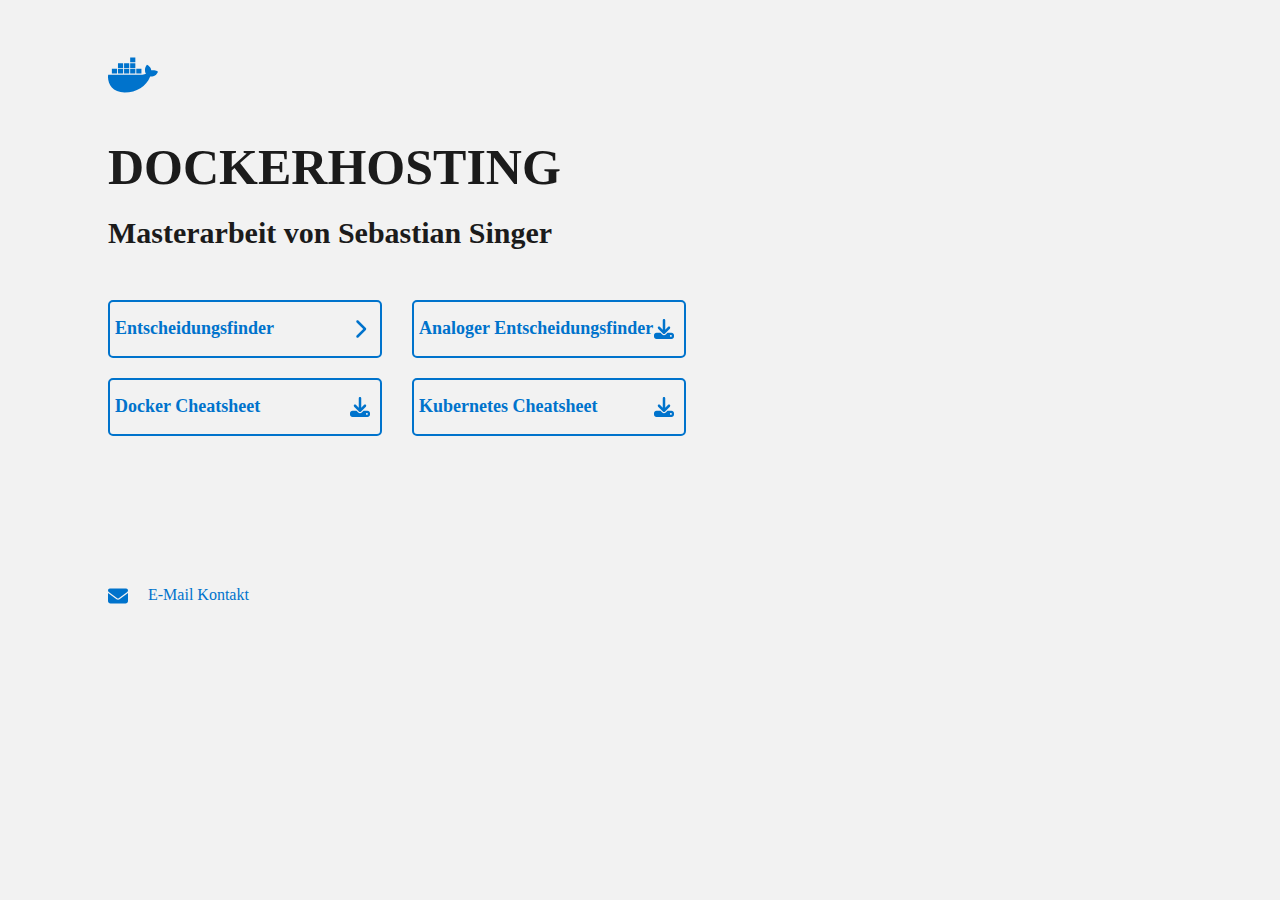
==== index.html @ 9bc9fff1 "Update index.html" ====
<!DOCTYPE html>
<head>
    <link rel="stylesheet" href="CSS/main.css">
    <link rel="stylesheet" href="CSS/home.css">
</head>
<body>
    <section class="main-content">
        <img src="Assets/docker-logo.svg" class="docker-logo">
        <div class="titletext">
            <h1 class="title">Dockerhosting</h1>
            <h2 class="subtitle">Masterarbeit von Sebastian Singer</h2>
        </div>
        <div class="button-collection"> 
            <a href ="masterarbeit/html/decisionfinder.html" class="button-main button-home">Entscheidungsfinder <img src="Assets/chevron-right-solid.svg" class="button-icon"></a> 
            <a href ="html/decisionfinder-analogue.html" class="button-main button-home">Analoger Entscheidungsfinder  <img src="Assets/download-solid.svg" class="button-icon"></a>
            <a href ="html/docker-cheatsheet.html" class="button-main button-home">Docker Cheatsheet  <img src="Assets/download-solid.svg" class="button-icon"></a>
            <a href ="html/kubernetes-cheatsheet.html" class="button-main button-home">Kubernetes Cheatsheet  <img src="Assets/download-solid.svg" class="button-icon"></a> 
        </div>
        <div class="mailcontact">
            <a href="https://www.ecosia.org/" class="mail"> <img src="Assets/envelope-solid.svg" class="mail-logo">E-Mail Kontakt</a>
        </div>
        
    </section>
    
</body>
---- CSS/main.css ----
* {
    font-family: 'Poppins';
}
.button-collection{
    width: auto;
    height: auto;
    max-width: 600px;
    display: flex;
    gap: 20px 30px;
    flex-wrap: wrap;
    justify-content: flex-start;
}
.button-main{
    border: solid;
    border-width: 2px;
    border-color: #0073cc;
    border-radius: 5px;
    color: #0073cc;
    width: 260px;
    height: 44px;
    display: flex;
    padding-left: 6px;
    transition: all 0.3s ease-in-out;
    align-items: center;
    text-decoration: none;
    font-weight: 600;
    font-size: 18px;
    /* todo add after pfeil */
}
.button-main:hover {
    transform: scale(1.05);
    transition: all 0.3s ease-in-out; 
}
h1{
    color: #1b1b1b;
}

body{
    background-color: #f2f2f2;
}

/* poppins-regular - latin */
@font-face {
    font-family: 'Poppins';
    font-style: normal;
    font-weight: 400;
    src: url('../fonts/poppins-v20-latin-regular.eot'); /* IE9 Compat Modes */
    src: local(''),
         url('../fonts/poppins-v20-latin-regular.eot?#iefix') format('embedded-opentype'), /* IE6-IE8 */
         url('../fonts/poppins-v20-latin-regular.woff2') format('woff2'), /* Super Modern Browsers */
         url('../fonts/poppins-v20-latin-regular.woff') format('woff'), /* Modern Browsers */
         url('../fonts/poppins-v20-latin-regular.ttf') format('truetype'), /* Safari, Android, iOS */
         url('../fonts/poppins-v20-latin-regular.svg#Poppins') format('svg'); /* Legacy iOS */
  }
---- CSS/home.css ----
.title{
    text-transform: uppercase;
    font-size: 50px;
    margin-bottom: 0;
    word-break: break-all;
}
.titletext{
    color: #1b1b1b;
    margin-bottom: 50px;
}
.subtitle{
    margin-top: 20px;
    font-size: 30px;
}
.main-content{
    margin-left: 100px;
    margin-top:50px;
}
.mail{
    color: #0073cc;
    text-decoration: none;
    display:flex;
    align-self: center;
}
.mail:hover{
    text-decoration: underline;
}
.mailcontact{
    display: flex;
    flex-direction: row;
    position: absolute;
    align-items: center;
    margin-top: 150px;
}
.mail-logo{
    width: 20px;
    height: 20px;
    padding-right: 20px;
    display:flex;
    align-self: center;
}
.docker-logo{
    width: 50px;
    height: 50px;
}
.button-home{
    position: relative;
    padding: 5px;
}
.button-icon{
    position: absolute;
    width: 20px;
    height: 20px;
    right: 10px;
}
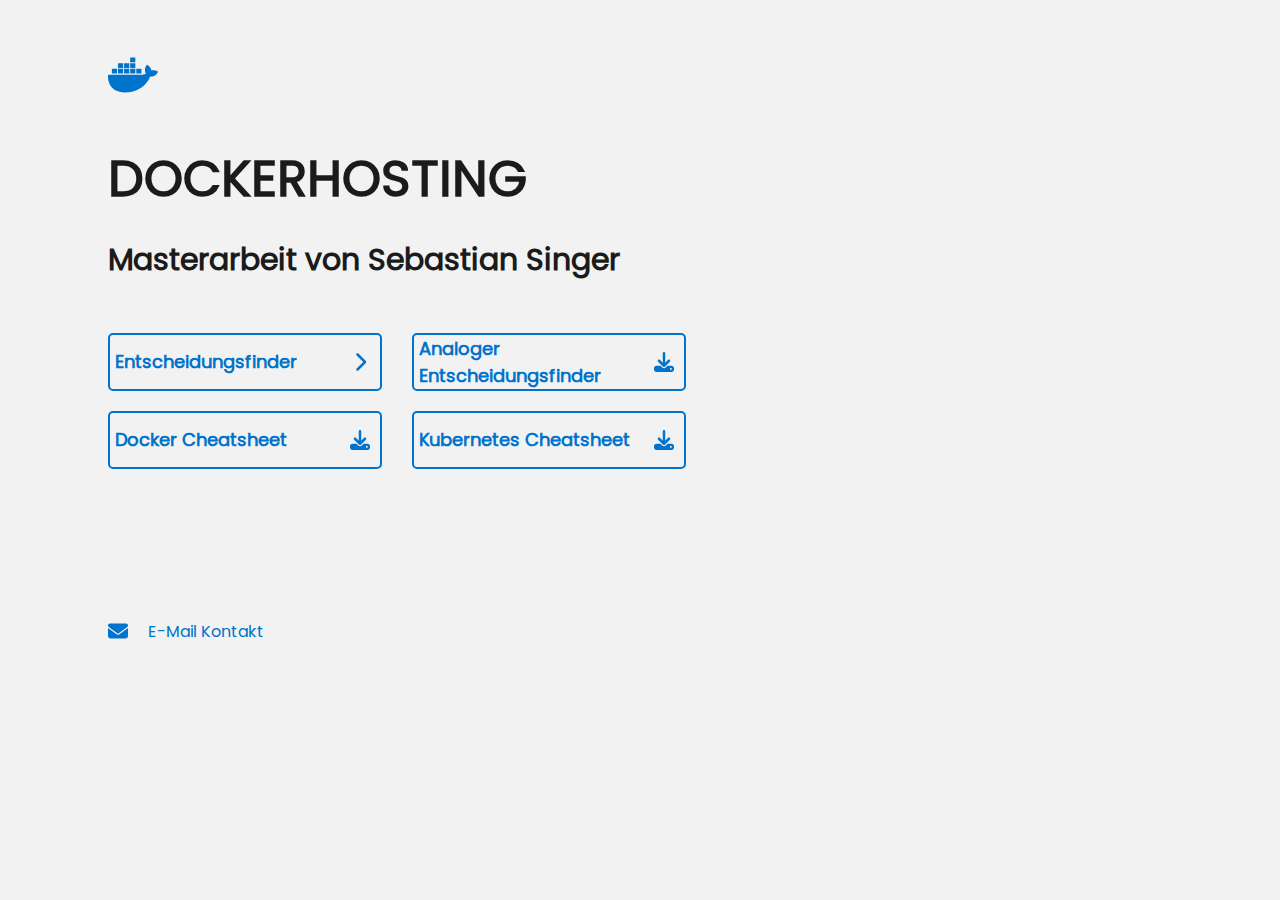
==== commit dff89b39: "added favicons" ====
--- a/index.html
+++ b/index.html
@@ -1,5 +1,8 @@
 <!DOCTYPE html>
 <head>
+ 
+    <title>Docker Entscheidungshelfer</title>
+    <link rel="icon" type="image/x-icon" href="Assets/icons8-docker-windows-11-color-32.png">
     <link rel="stylesheet" href="CSS/main.css">
     <link rel="stylesheet" href="CSS/home.css">
 </head>
@@ -11,10 +14,10 @@
             <h2 class="subtitle">Masterarbeit von Sebastian Singer</h2>
         </div>
         <div class="button-collection"> 
-            <a href ="masterarbeit/html/decisionfinder.html" class="button-main button-home">Entscheidungsfinder <img src="Assets/chevron-right-solid.svg" class="button-icon"></a> 
-            <a href ="html/decisionfinder-analogue.html" class="button-main button-home">Analoger Entscheidungsfinder  <img src="Assets/download-solid.svg" class="button-icon"></a>
-            <a href ="html/docker-cheatsheet.html" class="button-main button-home">Docker Cheatsheet  <img src="Assets/download-solid.svg" class="button-icon"></a>
-            <a href ="html/kubernetes-cheatsheet.html" class="button-main button-home">Kubernetes Cheatsheet  <img src="Assets/download-solid.svg" class="button-icon"></a> 
+            <a href ="Html/decisionfinder.html" class="button-main button-home">Entscheidungsfinder <img src="Assets/chevron-right-solid.svg" class="button-icon"></a> 
+            <a href ="Html/decisionfinder-analogue.html" class="button-main button-home">Analoger Entscheidungsfinder  <img src="Assets/download-solid.svg" class="button-icon"></a>
+            <a href ="Html/docker-cheatsheet.html" class="button-main button-home">Docker Cheatsheet  <img src="Assets/download-solid.svg" class="button-icon"></a>
+            <a href ="Html/kubernetes-cheatsheet.html" class="button-main button-home">Kubernetes Cheatsheet  <img src="Assets/download-solid.svg" class="button-icon"></a> 
         </div>
         <div class="mailcontact">
             <a href="https://www.ecosia.org/" class="mail"> <img src="Assets/envelope-solid.svg" class="mail-logo">E-Mail Kontakt</a>
--- a/CSS/main.css
+++ b/CSS/main.css
@@ -25,7 +25,6 @@
     text-decoration: none;
     font-weight: 600;
     font-size: 18px;
-    /* todo add after pfeil */
 }
 .button-main:hover {
     transform: scale(1.05);
@@ -44,12 +43,12 @@
     font-family: 'Poppins';
     font-style: normal;
     font-weight: 400;
-    src: url('../fonts/poppins-v20-latin-regular.eot'); /* IE9 Compat Modes */
+    src: url('../Fonts/poppins-v20-latin-regular.eot'); /* IE9 Compat Modes */
     src: local(''),
-         url('../fonts/poppins-v20-latin-regular.eot?#iefix') format('embedded-opentype'), /* IE6-IE8 */
-         url('../fonts/poppins-v20-latin-regular.woff2') format('woff2'), /* Super Modern Browsers */
-         url('../fonts/poppins-v20-latin-regular.woff') format('woff'), /* Modern Browsers */
-         url('../fonts/poppins-v20-latin-regular.ttf') format('truetype'), /* Safari, Android, iOS */
-         url('../fonts/poppins-v20-latin-regular.svg#Poppins') format('svg'); /* Legacy iOS */
+         url('../Fonts/poppins-v20-latin-regular.eot?#iefix') format('embedded-oFontype'), /* IE6-IE8 */
+         url('../Fonts/poppins-v20-latin-regular.woff2') format('woff2'), /* Super Modern Browsers */
+         url('../Fonts/poppins-v20-latin-regular.woff') format('woff'), /* Modern Browsers */
+         url('../Fonts/poppins-v20-latin-regular.ttf') format('truetype'), /* Safari, Android, iOS */
+         url('../Fonts/poppins-v20-latin-regular.svg#Poppins') format('svg'); /* Legacy iOS */
   }
   
